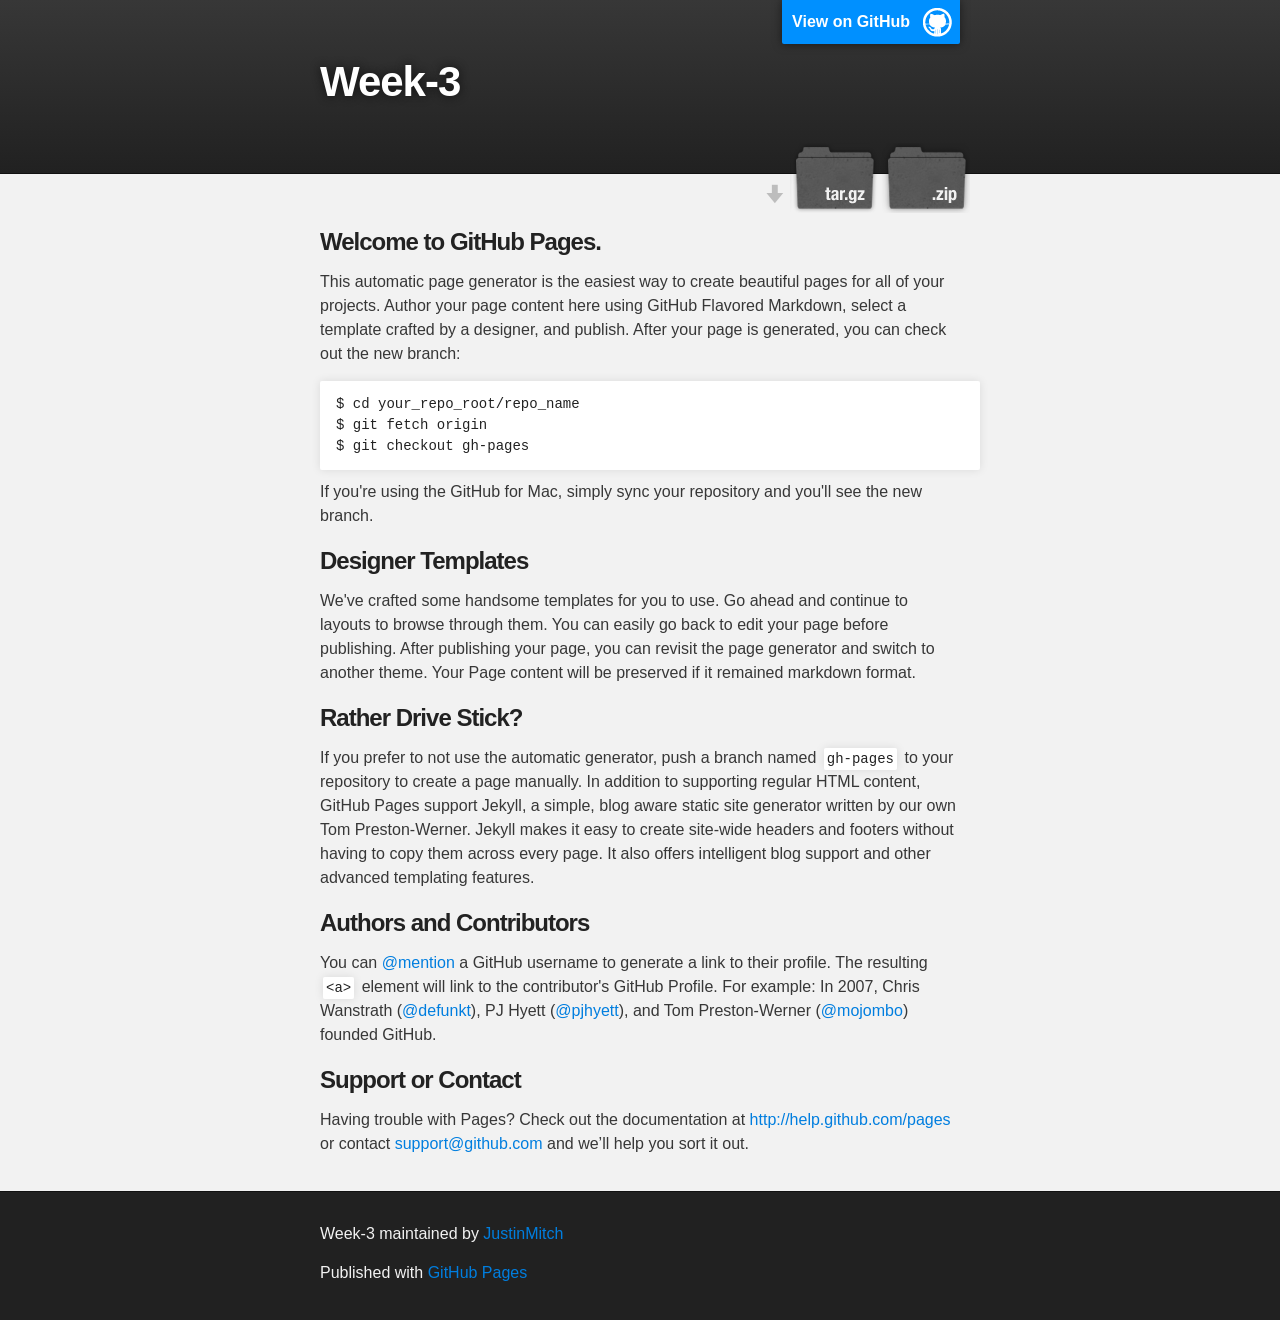
==== index.html @ 732a6d87 "Create gh-pages branch via GitHub" ====
<!DOCTYPE html>
<html>

  <head>
    <meta charset='utf-8' />
    <meta http-equiv="X-UA-Compatible" content="chrome=1" />
    <meta name="description" content="Week-3 : " />

    <link rel="stylesheet" type="text/css" media="screen" href="stylesheets/stylesheet.css">

    <title>Week-3</title>
  </head>

  <body>

    <!-- HEADER -->
    <div id="header_wrap" class="outer">
        <header class="inner">
          <a id="forkme_banner" href="https://github.com/JustinMitch/Week-3">View on GitHub</a>

          <h1 id="project_title">Week-3</h1>
          <h2 id="project_tagline"></h2>

            <section id="downloads">
              <a class="zip_download_link" href="https://github.com/JustinMitch/Week-3/zipball/master">Download this project as a .zip file</a>
              <a class="tar_download_link" href="https://github.com/JustinMitch/Week-3/tarball/master">Download this project as a tar.gz file</a>
            </section>
        </header>
    </div>

    <!-- MAIN CONTENT -->
    <div id="main_content_wrap" class="outer">
      <section id="main_content" class="inner">
        <h3>
<a name="welcome-to-github-pages" class="anchor" href="#welcome-to-github-pages"><span class="octicon octicon-link"></span></a>Welcome to GitHub Pages.</h3>

<p>This automatic page generator is the easiest way to create beautiful pages for all of your projects. Author your page content here using GitHub Flavored Markdown, select a template crafted by a designer, and publish. After your page is generated, you can check out the new branch:</p>

<pre><code>$ cd your_repo_root/repo_name
$ git fetch origin
$ git checkout gh-pages
</code></pre>

<p>If you're using the GitHub for Mac, simply sync your repository and you'll see the new branch.</p>

<h3>
<a name="designer-templates" class="anchor" href="#designer-templates"><span class="octicon octicon-link"></span></a>Designer Templates</h3>

<p>We've crafted some handsome templates for you to use. Go ahead and continue to layouts to browse through them. You can easily go back to edit your page before publishing. After publishing your page, you can revisit the page generator and switch to another theme. Your Page content will be preserved if it remained markdown format.</p>

<h3>
<a name="rather-drive-stick" class="anchor" href="#rather-drive-stick"><span class="octicon octicon-link"></span></a>Rather Drive Stick?</h3>

<p>If you prefer to not use the automatic generator, push a branch named <code>gh-pages</code> to your repository to create a page manually. In addition to supporting regular HTML content, GitHub Pages support Jekyll, a simple, blog aware static site generator written by our own Tom Preston-Werner. Jekyll makes it easy to create site-wide headers and footers without having to copy them across every page. It also offers intelligent blog support and other advanced templating features.</p>

<h3>
<a name="authors-and-contributors" class="anchor" href="#authors-and-contributors"><span class="octicon octicon-link"></span></a>Authors and Contributors</h3>

<p>You can <a href="https://github.com/blog/821" class="user-mention">@mention</a> a GitHub username to generate a link to their profile. The resulting <code>&lt;a&gt;</code> element will link to the contributor's GitHub Profile. For example: In 2007, Chris Wanstrath (<a href="https://github.com/defunkt" class="user-mention">@defunkt</a>), PJ Hyett (<a href="https://github.com/pjhyett" class="user-mention">@pjhyett</a>), and Tom Preston-Werner (<a href="https://github.com/mojombo" class="user-mention">@mojombo</a>) founded GitHub.</p>

<h3>
<a name="support-or-contact" class="anchor" href="#support-or-contact"><span class="octicon octicon-link"></span></a>Support or Contact</h3>

<p>Having trouble with Pages? Check out the documentation at <a href="http://help.github.com/pages">http://help.github.com/pages</a> or contact <a href="mailto:support@github.com">support@github.com</a> and we’ll help you sort it out.</p>
      </section>
    </div>

    <!-- FOOTER  -->
    <div id="footer_wrap" class="outer">
      <footer class="inner">
        <p class="copyright">Week-3 maintained by <a href="https://github.com/JustinMitch">JustinMitch</a></p>
        <p>Published with <a href="http://pages.github.com">GitHub Pages</a></p>
      </footer>
    </div>

    

  </body>
</html>
---- stylesheets/stylesheet.css ----
/*******************************************************************************
Slate Theme for GitHub Pages
by Jason Costello, @jsncostello
*******************************************************************************/

@import url(pygment_trac.css);

/*******************************************************************************
MeyerWeb Reset
*******************************************************************************/

html, body, div, span, applet, object, iframe,
h1, h2, h3, h4, h5, h6, p, blockquote, pre,
a, abbr, acronym, address, big, cite, code,
del, dfn, em, img, ins, kbd, q, s, samp,
small, strike, strong, sub, sup, tt, var,
b, u, i, center,
dl, dt, dd, ol, ul, li,
fieldset, form, label, legend,
table, caption, tbody, tfoot, thead, tr, th, td,
article, aside, canvas, details, embed,
figure, figcaption, footer, header, hgroup,
menu, nav, output, ruby, section, summary,
time, mark, audio, video {
  margin: 0;
  padding: 0;
  border: 0;
  font: inherit;
  vertical-align: baseline;
}

/* HTML5 display-role reset for older browsers */
article, aside, details, figcaption, figure,
footer, header, hgroup, menu, nav, section {
  display: block;
}

ol, ul {
  list-style: none;
}

blockquote, q {
}

table {
  border-collapse: collapse;
  border-spacing: 0;
}

/*******************************************************************************
Theme Styles
*******************************************************************************/

body {
  box-sizing: border-box;
  color:#373737;
  background: #212121;
  font-size: 16px;
  font-family: 'Myriad Pro', Calibri, Helvetica, Arial, sans-serif;
  line-height: 1.5;
  -webkit-font-smoothing: antialiased;
}

h1, h2, h3, h4, h5, h6 {
  margin: 10px 0;
  font-weight: 700;
  color:#222222;
  font-family: 'Lucida Grande', 'Calibri', Helvetica, Arial, sans-serif;
  letter-spacing: -1px;
}

h1 {
  font-size: 36px;
  font-weight: 700;
}

h2 {
  padding-bottom: 10px;
  font-size: 32px;
  background: url('../images/bg_hr.png') repeat-x bottom;
}

h3 {
  font-size: 24px;
}

h4 {
  font-size: 21px;
}

h5 {
  font-size: 18px;
}

h6 {
  font-size: 16px;
}

p {
  margin: 10px 0 15px 0;
}

footer p {
  color: #f2f2f2;
}

a {
  text-decoration: none;
  color: #007edf;
  text-shadow: none;

  transition: color 0.5s ease;
  transition: text-shadow 0.5s ease;
  -webkit-transition: color 0.5s ease;
  -webkit-transition: text-shadow 0.5s ease;
  -moz-transition: color 0.5s ease;
  -moz-transition: text-shadow 0.5s ease;
  -o-transition: color 0.5s ease;
  -o-transition: text-shadow 0.5s ease;
  -ms-transition: color 0.5s ease;
  -ms-transition: text-shadow 0.5s ease;
}

#main_content a:hover {
  color: #0069ba;
  text-shadow: #0090ff 0px 0px 2px;
}

footer a:hover {
  color: #43adff;
  text-shadow: #0090ff 0px 0px 2px;
}

em {
  font-style: italic;
}

strong {
  font-weight: bold;
}

img {
  position: relative;
  margin: 0 auto;
  max-width: 739px;
  padding: 5px;
  margin: 10px 0 10px 0;
  border: 1px solid #ebebeb;

  box-shadow: 0 0 5px #ebebeb;
  -webkit-box-shadow: 0 0 5px #ebebeb;
  -moz-box-shadow: 0 0 5px #ebebeb;
  -o-box-shadow: 0 0 5px #ebebeb;
  -ms-box-shadow: 0 0 5px #ebebeb;
}

pre, code {
  width: 100%;
  color: #222;
  background-color: #fff;

  font-family: Monaco, "Bitstream Vera Sans Mono", "Lucida Console", Terminal, monospace;
  font-size: 14px;

  border-radius: 2px;
  -moz-border-radius: 2px;
  -webkit-border-radius: 2px;



}

pre {
  width: 100%;
  padding: 10px;
  box-shadow: 0 0 10px rgba(0,0,0,.1);
  overflow: auto;
}

code {
  padding: 3px;
  margin: 0 3px;
  box-shadow: 0 0 10px rgba(0,0,0,.1);
}

pre code {
  display: block;
  box-shadow: none;
}

blockquote {
  color: #666;
  margin-bottom: 20px;
  padding: 0 0 0 20px;
  border-left: 3px solid #bbb;
}

ul, ol, dl {
  margin-bottom: 15px
}

ul li {
  list-style: inside;
  padding-left: 20px;
}

ol li {
  list-style: decimal inside;
  padding-left: 20px;
}

dl dt {
  font-weight: bold;
}

dl dd {
  padding-left: 20px;
  font-style: italic;
}

dl p {
  padding-left: 20px;
  font-style: italic;
}

hr {
  height: 1px;
  margin-bottom: 5px;
  border: none;
  background: url('../images/bg_hr.png') repeat-x center;
}

table {
  border: 1px solid #373737;
  margin-bottom: 20px;
  text-align: left;
 }

th {
  font-family: 'Lucida Grande', 'Helvetica Neue', Helvetica, Arial, sans-serif;
  padding: 10px;
  background: #373737;
  color: #fff;
 }

td {
  padding: 10px;
  border: 1px solid #373737;
 }

form {
  background: #f2f2f2;
  padding: 20px;
}

img {
  width: 100%;
  max-width: 100%;
}

/*******************************************************************************
Full-Width Styles
*******************************************************************************/

.outer {
  width: 100%;
}

.inner {
  position: relative;
  max-width: 640px;
  padding: 20px 10px;
  margin: 0 auto;
}

#forkme_banner {
  display: block;
  position: absolute;
  top:0;
  right: 10px;
  z-index: 10;
  padding: 10px 50px 10px 10px;
  color: #fff;
  background: url('../images/blacktocat.png') #0090ff no-repeat 95% 50%;
  font-weight: 700;
  box-shadow: 0 0 10px rgba(0,0,0,.5);
  border-bottom-left-radius: 2px;
  border-bottom-right-radius: 2px;
}

#header_wrap {
  background: #212121;
  background: -moz-linear-gradient(top, #373737, #212121);
  background: -webkit-linear-gradient(top, #373737, #212121);
  background: -ms-linear-gradient(top, #373737, #212121);
  background: -o-linear-gradient(top, #373737, #212121);
  background: linear-gradient(top, #373737, #212121);
}

#header_wrap .inner {
  padding: 50px 10px 30px 10px;
}

#project_title {
  margin: 0;
  color: #fff;
  font-size: 42px;
  font-weight: 700;
  text-shadow: #111 0px 0px 10px;
}

#project_tagline {
  color: #fff;
  font-size: 24px;
  font-weight: 300;
  background: none;
  text-shadow: #111 0px 0px 10px;
}

#downloads {
  position: absolute;
  width: 210px;
  z-index: 10;
  bottom: -40px;
  right: 0;
  height: 70px;
  background: url('../images/icon_download.png') no-repeat 0% 90%;
}

.zip_download_link {
  display: block;
  float: right;
  width: 90px;
  height:70px;
  text-indent: -5000px;
  overflow: hidden;
  background: url(../images/sprite_download.png) no-repeat bottom left;
}

.tar_download_link {
  display: block;
  float: right;
  width: 90px;
  height:70px;
  text-indent: -5000px;
  overflow: hidden;
  background: url(../images/sprite_download.png) no-repeat bottom right;
  margin-left: 10px;
}

.zip_download_link:hover {
  background: url(../images/sprite_download.png) no-repeat top left;
}

.tar_download_link:hover {
  background: url(../images/sprite_download.png) no-repeat top right;
}

#main_content_wrap {
  background: #f2f2f2;
  border-top: 1px solid #111;
  border-bottom: 1px solid #111;
}

#main_content {
  padding-top: 40px;
}

#footer_wrap {
  background: #212121;
}



/*******************************************************************************
Small Device Styles
*******************************************************************************/

@media screen and (max-width: 480px) {
  body {
    font-size:14px;
  }

  #downloads {
    display: none;
  }

  .inner {
    min-width: 320px;
    max-width: 480px;
  }

  #project_title {
  font-size: 32px;
  }

  h1 {
    font-size: 28px;
  }

  h2 {
    font-size: 24px;
  }

  h3 {
    font-size: 21px;
  }

  h4 {
    font-size: 18px;
  }

  h5 {
    font-size: 14px;
  }

  h6 {
    font-size: 12px;
  }

  code, pre {
    min-width: 320px;
    max-width: 480px;
    font-size: 11px;
  }

}
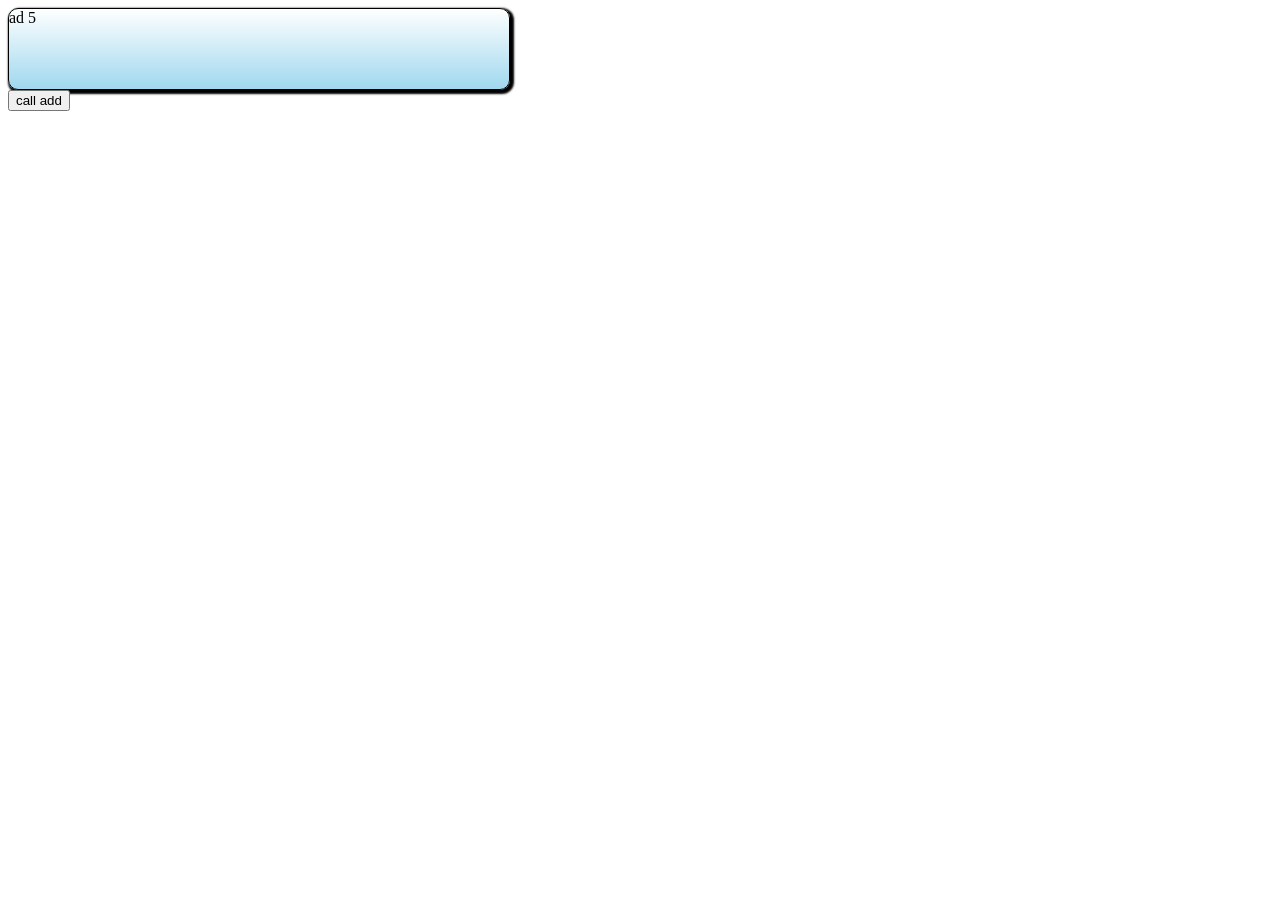
==== commit 7f9da312: "Update index.html" ====
--- a/index.html
+++ b/index.html
@@ -1,79 +1,18 @@
 <!DOCTYPE html>
-<html>
+<html><head><meta http-equiv="Content-Type" content="text/html; charset=ISO-8859-1">
+  	<title> Random Ad - Week 3 Lab </title>
+	<link type="text/css" rel="stylesheet" href="lab3.css"/>
 
-  <head>
-    <meta charset='utf-8' />
-    <meta http-equiv="X-UA-Compatible" content="chrome=1" />
-    <meta name="description" content="Week-3 : " />
+	</head>
 
-    <link rel="stylesheet" type="text/css" media="screen" href="stylesheets/stylesheet.css">
 
-    <title>Week-3</title>
-  </head>
 
-  <body>
 
-    <!-- HEADER -->
-    <div id="header_wrap" class="outer">
-        <header class="inner">
-          <a id="forkme_banner" href="https://github.com/JustinMitch/Week-3">View on GitHub</a>
+	<body>
+<script type="text/javascript" src="lab3.js"></script>
+		<div id="ad">ad 5</div>
 
-          <h1 id="project_title">Week-3</h1>
-          <h2 id="project_tagline"></h2>
 
-            <section id="downloads">
-              <a class="zip_download_link" href="https://github.com/JustinMitch/Week-3/zipball/master">Download this project as a .zip file</a>
-              <a class="tar_download_link" href="https://github.com/JustinMitch/Week-3/tarball/master">Download this project as a tar.gz file</a>
-            </section>
-        </header>
-    </div>
+		<button onclick="rand_ad_display();">call add</button>
 
-    <!-- MAIN CONTENT -->
-    <div id="main_content_wrap" class="outer">
-      <section id="main_content" class="inner">
-        <h3>
-<a name="welcome-to-github-pages" class="anchor" href="#welcome-to-github-pages"><span class="octicon octicon-link"></span></a>Welcome to GitHub Pages.</h3>
-
-<p>This automatic page generator is the easiest way to create beautiful pages for all of your projects. Author your page content here using GitHub Flavored Markdown, select a template crafted by a designer, and publish. After your page is generated, you can check out the new branch:</p>
-
-<pre><code>$ cd your_repo_root/repo_name
-$ git fetch origin
-$ git checkout gh-pages
-</code></pre>
-
-<p>If you're using the GitHub for Mac, simply sync your repository and you'll see the new branch.</p>
-
-<h3>
-<a name="designer-templates" class="anchor" href="#designer-templates"><span class="octicon octicon-link"></span></a>Designer Templates</h3>
-
-<p>We've crafted some handsome templates for you to use. Go ahead and continue to layouts to browse through them. You can easily go back to edit your page before publishing. After publishing your page, you can revisit the page generator and switch to another theme. Your Page content will be preserved if it remained markdown format.</p>
-
-<h3>
-<a name="rather-drive-stick" class="anchor" href="#rather-drive-stick"><span class="octicon octicon-link"></span></a>Rather Drive Stick?</h3>
-
-<p>If you prefer to not use the automatic generator, push a branch named <code>gh-pages</code> to your repository to create a page manually. In addition to supporting regular HTML content, GitHub Pages support Jekyll, a simple, blog aware static site generator written by our own Tom Preston-Werner. Jekyll makes it easy to create site-wide headers and footers without having to copy them across every page. It also offers intelligent blog support and other advanced templating features.</p>
-
-<h3>
-<a name="authors-and-contributors" class="anchor" href="#authors-and-contributors"><span class="octicon octicon-link"></span></a>Authors and Contributors</h3>
-
-<p>You can <a href="https://github.com/blog/821" class="user-mention">@mention</a> a GitHub username to generate a link to their profile. The resulting <code>&lt;a&gt;</code> element will link to the contributor's GitHub Profile. For example: In 2007, Chris Wanstrath (<a href="https://github.com/defunkt" class="user-mention">@defunkt</a>), PJ Hyett (<a href="https://github.com/pjhyett" class="user-mention">@pjhyett</a>), and Tom Preston-Werner (<a href="https://github.com/mojombo" class="user-mention">@mojombo</a>) founded GitHub.</p>
-
-<h3>
-<a name="support-or-contact" class="anchor" href="#support-or-contact"><span class="octicon octicon-link"></span></a>Support or Contact</h3>
-
-<p>Having trouble with Pages? Check out the documentation at <a href="http://help.github.com/pages">http://help.github.com/pages</a> or contact <a href="mailto:support@github.com">support@github.com</a> and we’ll help you sort it out.</p>
-      </section>
-    </div>
-
-    <!-- FOOTER  -->
-    <div id="footer_wrap" class="outer">
-      <footer class="inner">
-        <p class="copyright">Week-3 maintained by <a href="https://github.com/JustinMitch">JustinMitch</a></p>
-        <p>Published with <a href="http://pages.github.com">GitHub Pages</a></p>
-      </footer>
-    </div>
-
-    
-
-  </body>
-</html>
+	</body></html>
--- a/lab3.css
+++ b/lab3.css
@@ -0,0 +1,31 @@
+@keyframes slidein {
+  		  from {
+				font-size:1em;
+				opacity: .1;
+				
+			  }
+
+			  to {
+				font-size:2em;
+				opacity: 1;
+				
+			  }
+			}
+			
+			#ad {
+				
+				border-radius: 10px; 
+				box-shadow: 2px 2px 2px 2px #000; 
+				background: linear-gradient(to bottom, #feffff 0%,#ddf1f9 35%,#a0d8ef 100%); /* W3C */
+			
+				animation-duration: 3s;
+				animation-name: slidein;
+				animation-iteration-count: infinite;
+				animation-direction: alternate;
+				
+				border: 1px solid black;
+				font-size: 1em;
+				width: 500px;
+				height: 80px;
+
+			}
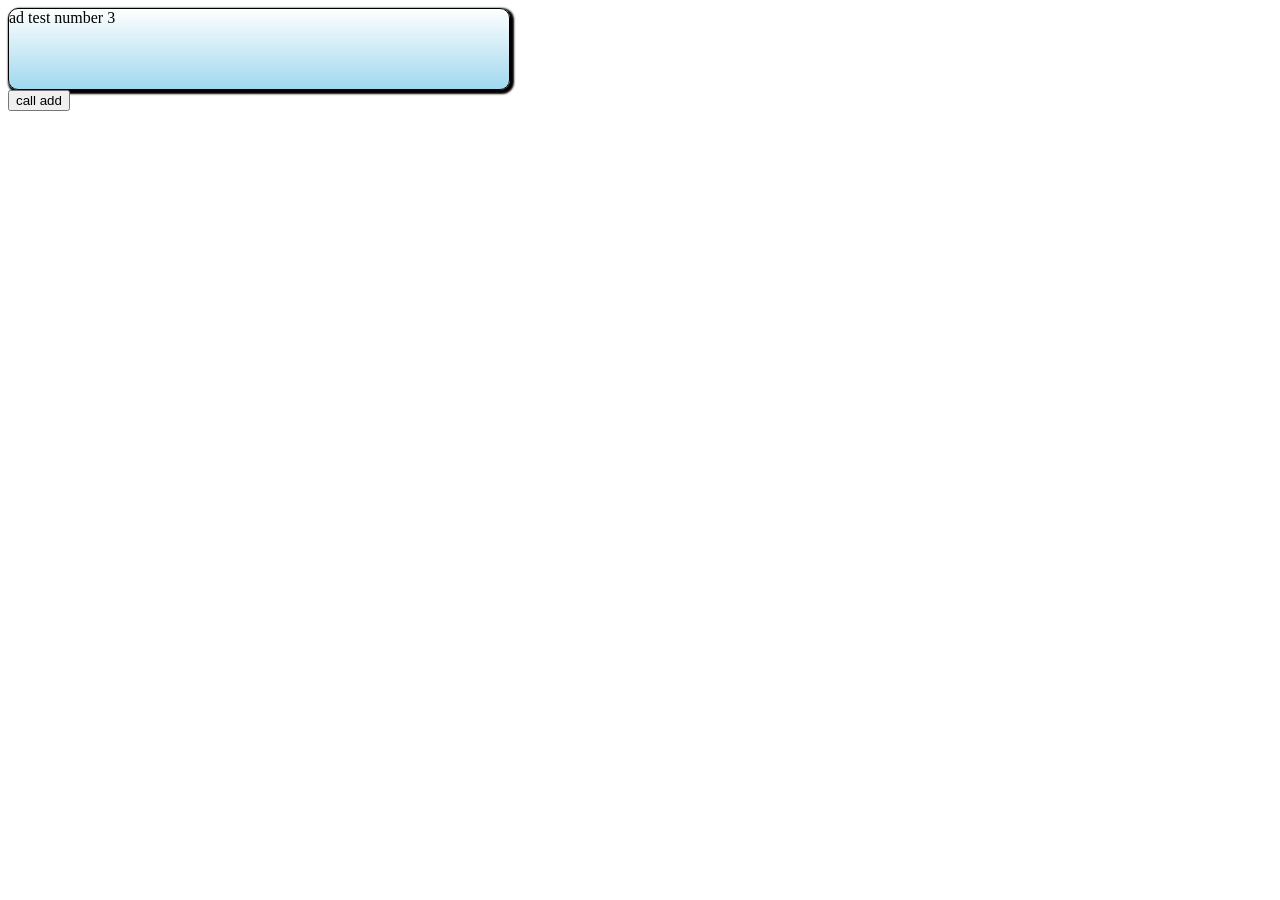
==== commit 043c2ffb: "Update index.html" ====
--- a/index.html
+++ b/index.html
@@ -9,10 +9,12 @@
 
 
 	<body>
-<script type="text/javascript" src="lab3.js"></script>
+
 		<div id="ad">ad 5</div>
 
 
 		<button onclick="rand_ad_display();">call add</button>
-
-	</body></html>
+	<script type="text/javascript" src="lab3.js"></script>
+	</body>
+		
+	</html>
